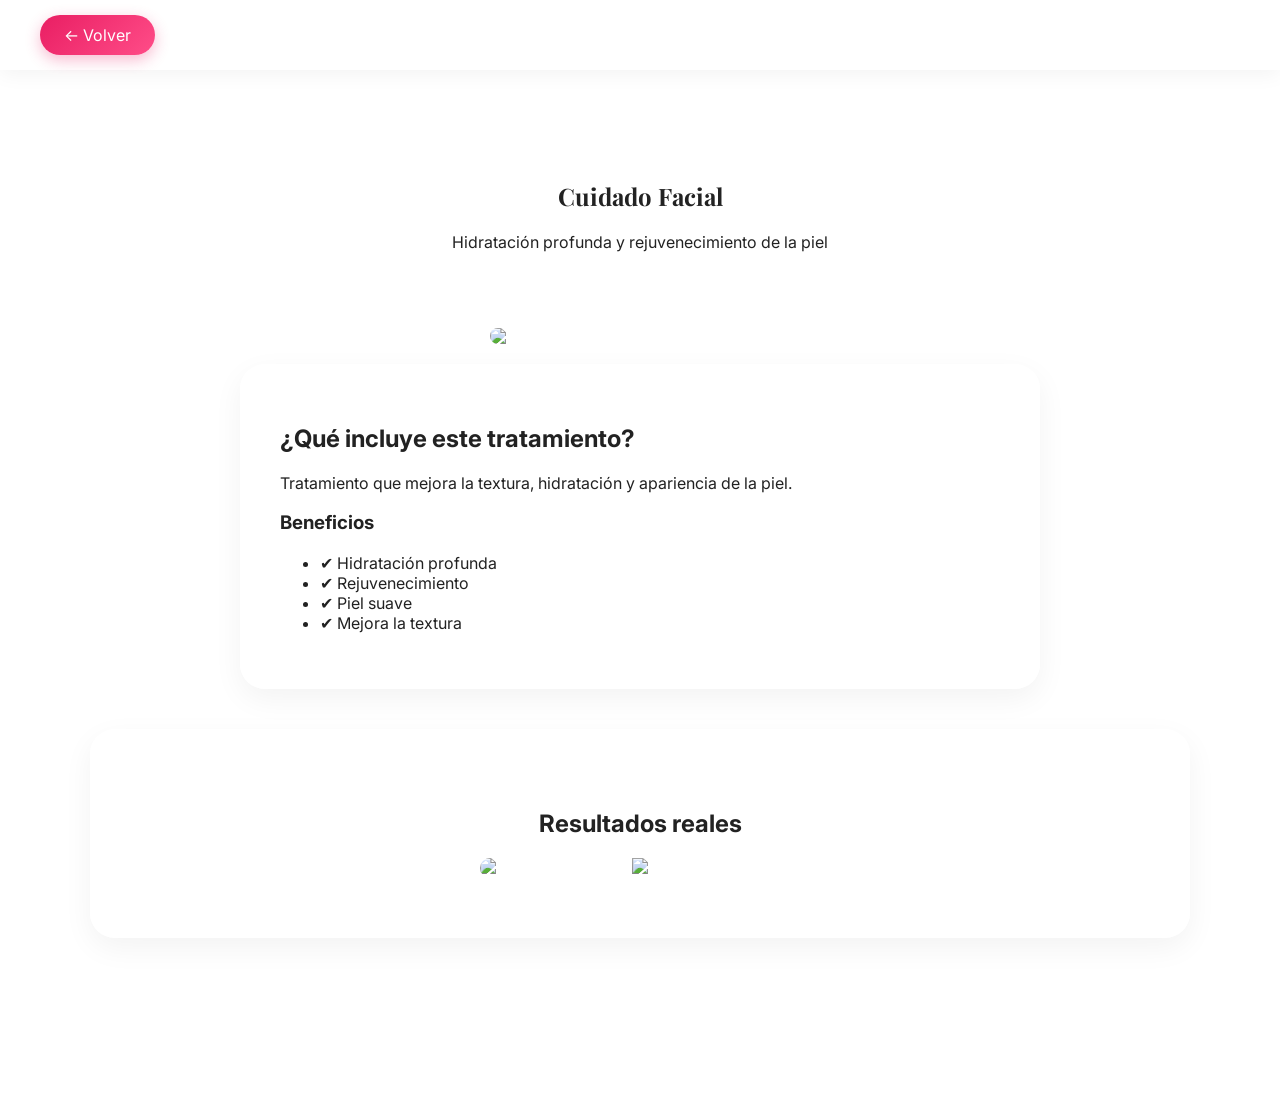
==== facial.html @ 6316ad3b "Add files via upload" ====
<!DOCTYPE html>
<html lang="es">
<head>
<meta charset="UTF-8">
<meta name="viewport" content="width=device-width, initial-scale=1.0">
<title>Cuidado Facial</title>

<link rel="stylesheet" href="style.css">
<link href="https://fonts.googleapis.com/css2?family=Playfair+Display:wght@600&family=Inter&display=swap" rel="stylesheet">
</head>

<body>

<nav>
    <a href="index.html" class="nav-btn">← Volver</a>
</nav>

<section class="service-hero">
    <h1>Cuidado Facial</h1>
    <p>Hidratación profunda y rejuvenecimiento de la piel</p>
</section>

<section class="service-image">
    <img src="img/cuidadofacial.png">
</section>

<section class="service-info">
    <h2>¿Qué incluye este tratamiento?</h2>
    <p>
    Tratamiento que mejora la textura, hidratación y apariencia de la piel.
    </p>

    <h3>Beneficios</h3>
    <ul>
        <li>✔ Hidratación profunda</li>
        <li>✔ Rejuvenecimiento</li>
        <li>✔ Piel suave</li>
        <li>✔ Mejora la textura</li>
    </ul>
</section>

<section class="results">
    <h2>Resultados reales</h2>

    <div class="compare">
        <img src="img/despues1.jpg" class="img-after">
        <img src="img/antes1.jpg" class="img-before">
        <input type="range" min="0" max="100" value="50" class="slider">
    </div>

</section>

<section class="service-cta">
    <a href="https://wa.me/573225709880" class="btn">Agendar por WhatsApp</a>
</section>

</body>
</html>
---- style.css ----
/* RESET */
* {
    box-sizing: border-box;
}

/* BODY CON FONDO PREMIUM */
body {
    margin: 0;
    font-family: 'Inter', sans-serif;
    color: #222;

    background: 
        linear-gradient(
            rgba(255,255,255,0.65), 
            rgba(255,255,255,0.65)
        ),
        url('fondopag.png');

    background-size: cover;
    background-position: center;
    background-attachment: fixed;
}

/* NAV */
nav {
    display: flex;
    justify-content: space-between;
    align-items: center;
    padding: 15px 40px;
    background: rgba(255,255,255,0.9);
    backdrop-filter: blur(10px);
    position: fixed;
    width: 100%;
    top: 0;
    z-index: 1000;
    box-shadow: 0 4px 20px rgba(0,0,0,0.05);
}

.logo img {
    height: 65px;
}

/* TEXTO CENTRO */
.brand-text {
    position: absolute;
    left: 50%;
    transform: translateX(-50%);
    display: flex;
    gap: 10px;
}

.main-title {
    font-family: 'Playfair Display', serif;
    font-size: 26px;
    font-weight: 700;
}

.sub-title {
    font-family: 'Playfair Display', serif;
    font-size: 26px;
    font-weight: 700;
    color: #e91e63;
}

/* BOTON NAV PREMIUM */
.nav-btn {
    background: linear-gradient(135deg, #e91e63, #ff4d88);
    color: white;
    padding: 10px 24px;
    text-decoration: none;
    border-radius: 30px;
    box-shadow: 0 5px 15px rgba(233,30,99,0.3);
    transition: 0.3s;
}

.nav-btn:hover {
    transform: scale(1.05);
}

/* HERO */
header {
    height: 100vh;
    display: flex;
    justify-content: center;
    align-items: center;
    text-align: center;
}

/* TARJETA HERO PREMIUM */
.hero-content {
    background: rgba(255,255,255,0.75);
    backdrop-filter: blur(15px);
    padding: 50px;
    border-radius: 25px;
    box-shadow: 0 15px 40px rgba(0,0,0,0.08);
}

.hero-logo {
    height: 80px;
}

.hero-content h1 {
    font-family: 'Playfair Display', serif;
    font-size: 42px;
}

.hero-content h2 {
    color: #e91e63;
}

/* BOTONES PREMIUM */
.btn {
    background: linear-gradient(135deg, #e91e63, #ff4d88);
    color: white;
    padding: 14px 35px;
    border-radius: 30px;
    text-decoration: none;
    box-shadow: 0 8px 20px rgba(233,30,99,0.3);
    transition: 0.3s;
}

.btn:hover {
    transform: scale(1.05);
}

/* SECCIONES */
.services,
.about,
.results,
.testimonials,
.cta {
    max-width: 1100px;
    margin: 40px auto;
    padding: 60px 25px;
    text-align: center;

    background: rgba(255,255,255,0.75);
    backdrop-filter: blur(12px);
    border-radius: 25px;
    box-shadow: 0 10px 30px rgba(0,0,0,0.05);
}

/* GRID */
.grid {
    display: grid;
    grid-template-columns: repeat(auto-fit, minmax(250px, 1fr));
    gap: 25px;
}

/* CARD PREMIUM */
.card {
    background: #fdf6f8;
    border-radius: 20px;
    overflow: hidden;
    text-decoration: none;
    color: inherit;
    transition: 0.3s;
    box-shadow: 0 10px 25px rgba(0,0,0,0.05);
}

.card:hover {
    transform: translateY(-8px);
}

.card img {
    width: 100%;
    height: 200px;
    object-fit: cover;
}

/* FOOTER */
footer {
    text-align: center;
    padding: 40px;
    background: #111;
    color: white;
}

footer img {
    height: 70px;
}

/* WHATSAPP */
.whatsapp {
    position: fixed;
    bottom: 20px;
    right: 20px;
    background: #25D366;
    padding: 15px;
    border-radius: 50%;
    color: white;
    text-decoration: none;
    box-shadow: 0 5px 15px rgba(0,0,0,0.2);
}

/* PAGINAS SERVICIO */
.service-hero {
    margin-top: 100px;
    padding: 60px 20px;
    text-align: center;
}

.service-image img {
    width: 300px;
    border-radius: 20px;
    margin: auto;
    display: block;
}

.service-info,
.service-cta {
    max-width: 800px;
    margin: 20px auto;
    padding: 40px;

    background: rgba(255,255,255,0.8);
    backdrop-filter: blur(10px);
    border-radius: 25px;
    box-shadow: 0 10px 30px rgba(0,0,0,0.05);
}

/* TITULOS */
.service-hero h1 {
    font-family: 'Playfair Display', serif;
}

/* SLIDER PRO */
.compare {
    position: relative;
    width: 320px;
    max-width: 90%;
    margin: auto;
    border-radius: 20px;
    overflow: hidden;
}

.img-before {
    position: absolute;
    top: 0;
    left: 0;
    width: 50%;
}

.slider {
    position: absolute;
    width: 100%;
    top: 50%;
    transform: translateY(-50%);
    appearance: none;
    background: transparent;
}

.slider::-webkit-slider-thumb {
    width: 22px;
    height: 22px;
    background: #e91e63;
    border-radius: 50%;
    cursor: pointer;
}

/* RESPONSIVE */
@media (max-width: 768px) {
    nav {
        flex-direction: column;
        gap: 10px;
    }

    .brand-text {
        position: static;
        transform: none;
        flex-direction: column;
    }

    .main-title,
    .sub-title {
        font-size: 16px;
    }

    .grid {
        grid-template-columns: 1fr;
    }

    header {
        padding-top: 120px;
    }
}
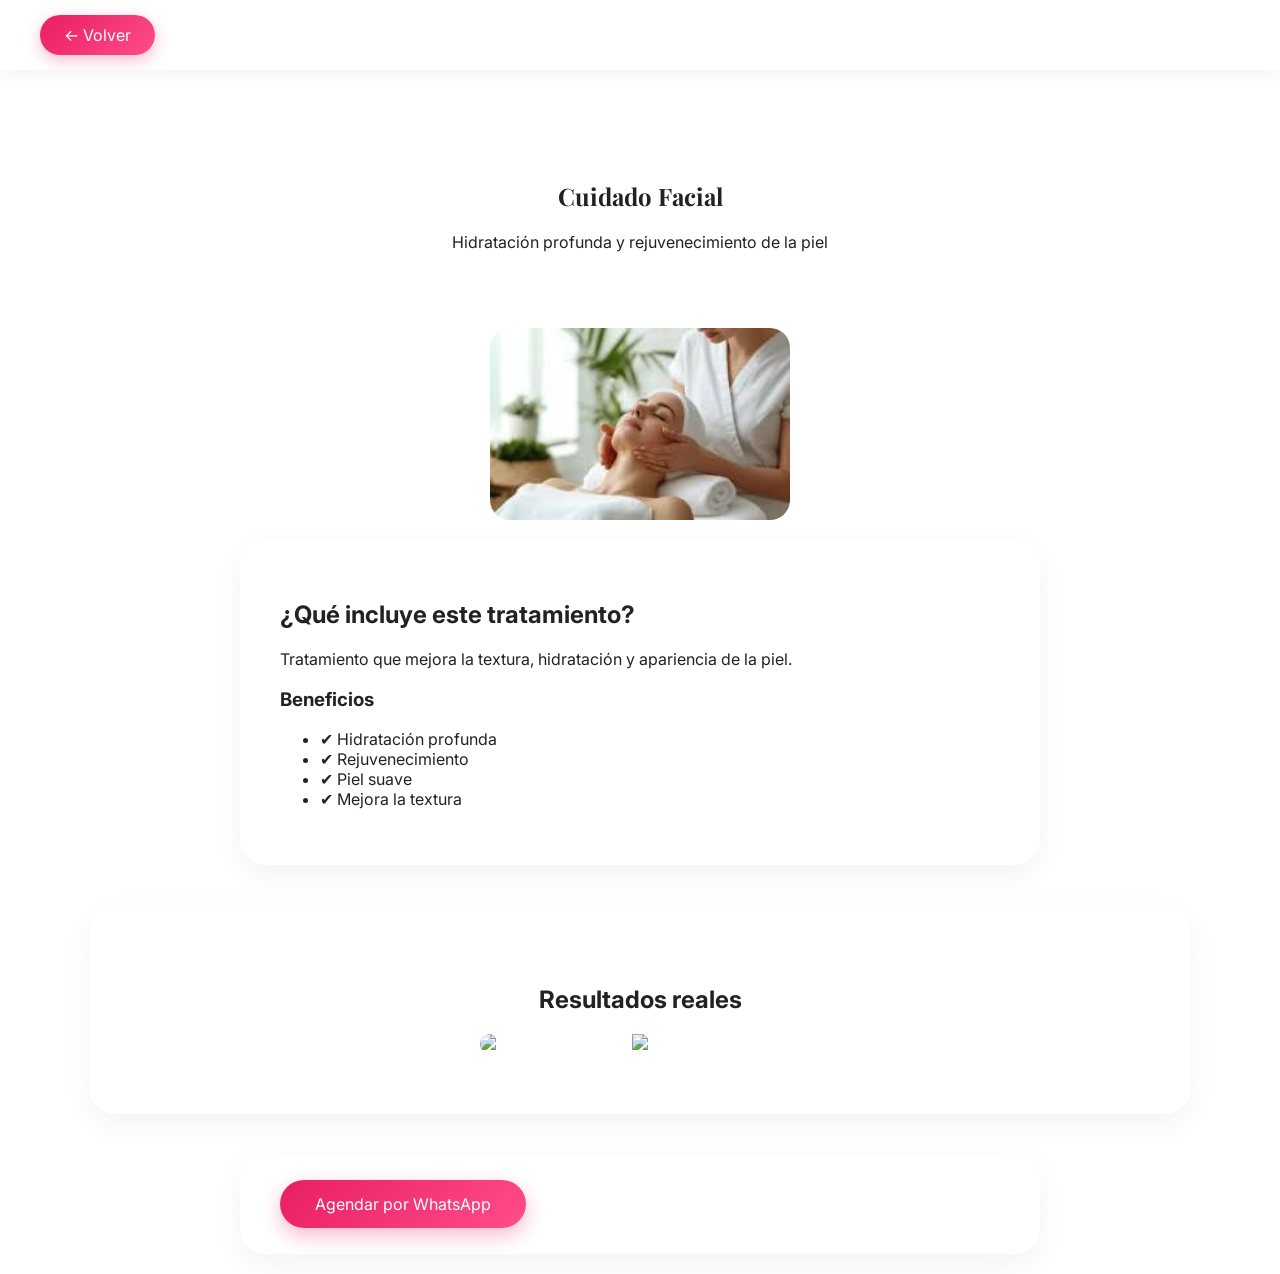
==== commit 68174e71: "Update facial.html" ====
--- a/facial.html
+++ b/facial.html
@@ -21,7 +21,7 @@
 </section>
 
 <section class="service-image">
-    <img src="img/cuidadofacial.png">
+    <img src="cuidadofacial.png" alt="Cuidado facial">
 </section>
 
 <section class="service-info">
@@ -43,8 +43,8 @@
     <h2>Resultados reales</h2>
 
     <div class="compare">
-        <img src="img/despues1.jpg" class="img-after">
-        <img src="img/antes1.jpg" class="img-before">
+        <img src="despues1.jpg" class="img-after">
+        <img src="antes1.jpg" class="img-before">
         <input type="range" min="0" max="100" value="50" class="slider">
     </div>
 
@@ -55,4 +55,4 @@
 </section>
 
 </body>
-</html>+</html>
